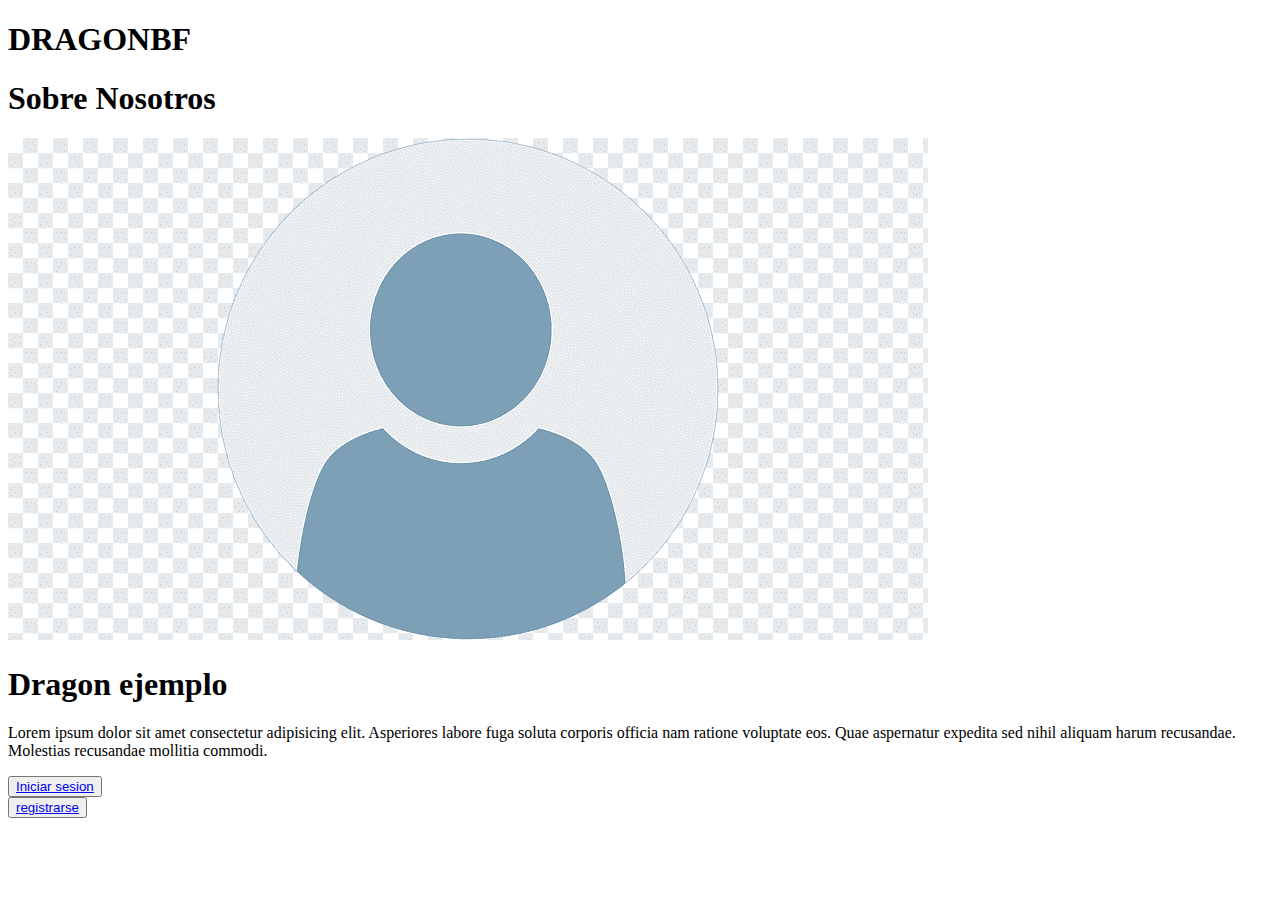
==== index.html @ 7b092726 "Nueva carpeta" ====
<!DOCTYPE html>
<html lang="en">
<head>
    <meta charset="UTF-8">
    <meta name="viewport" content="width=device-width, initial-scale=1.0">
    <title>DRAGONBF</title>
</head>
<body>
    <header>
        <!--AQui dentre estara el logo de la pagina y una pequena
         foto redondeada que al lado dira login + un about -->
        <section>
<h1>
    DRAGONBF
</h1>
        </section>
        <section>
            <h1>
                Sobre Nosotros
            </h1>
            <img src=".\recursos/sin foto perfil.png" aria-disabled="false">
        </section>
       
    </header>
    <main>
        <!--la primera seccion contrendra el texto antes de iniciar seccion, 
        resumen de la pagina o algo que inicite a la persona a registrarse-->
        <section>
            <h1>
Dragon ejemplo
            </h1>
            <p>
Lorem ipsum dolor sit amet consectetur adipisicing elit. 
Asperiores labore fuga soluta corporis officia nam ratione voluptate eos.
Quae aspernatur expedita sed nihil aliquam harum recusandae.
Molestias recusandae mollitia commodi.
            </p>
        </section>
        <!--Aqui se encontraran los botones de registro e inicio de sesion-->
        <section>

            <div class="Iniciar sesion">
                <button><a href="Iniciarsesion.html">Iniciar sesion</a></button>
            </div>
            <div class="registrarse">
                <button><a href="Register.html">registrarse</a></button>
            </div>
            
        </section>
    </main>
    <footer>
        <section>

        </section>
    </footer>
</body>
</html>
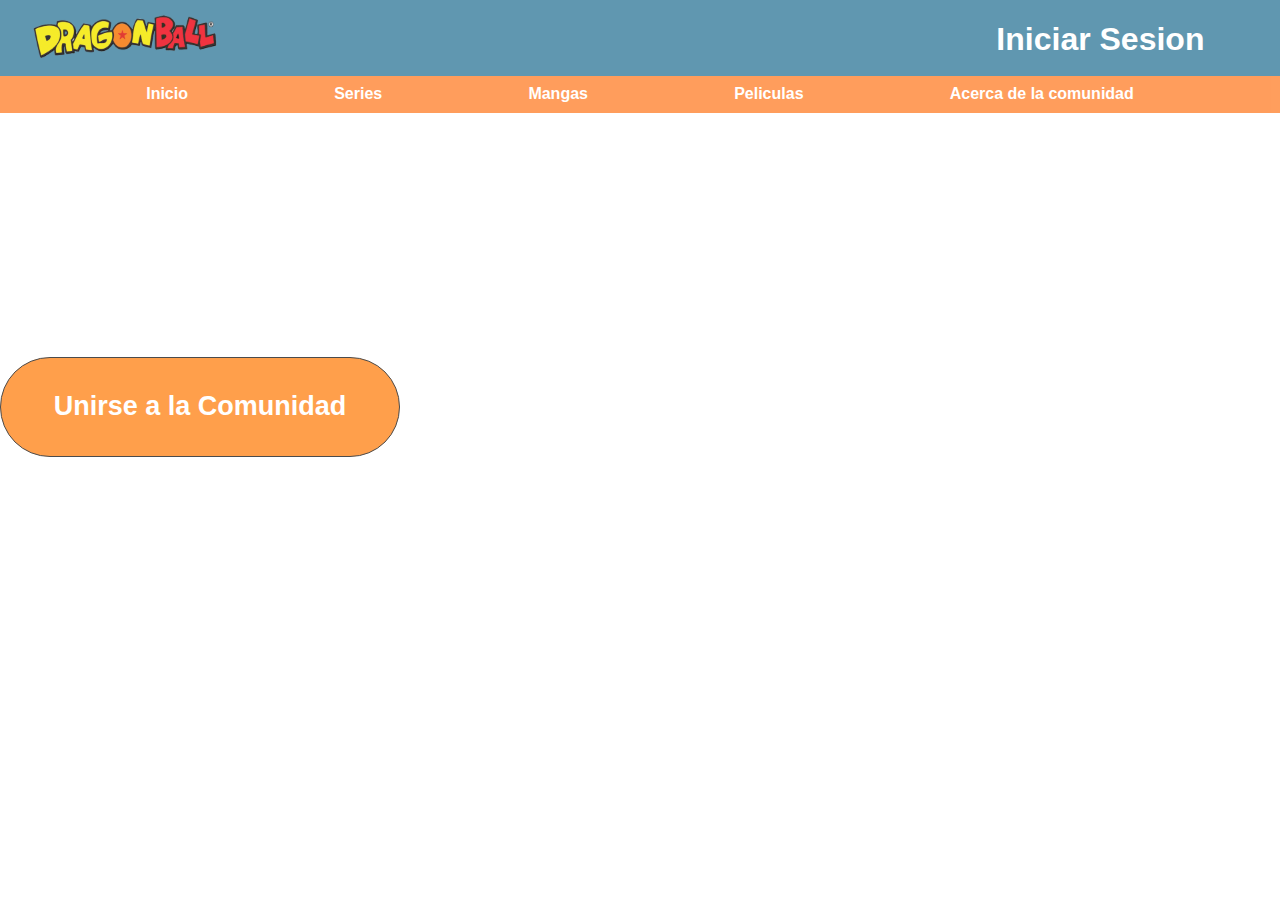
==== commit a6741478: "Home casi completo" ====
--- a/index.html
+++ b/index.html
@@ -4,54 +4,43 @@
     <meta charset="UTF-8">
     <meta name="viewport" content="width=device-width, initial-scale=1.0">
     <title>DRAGONBF</title>
+    <link rel="stylesheet" href="styleIndex.css">
 </head>
 <body>
     <header>
-        <!--AQui dentre estara el logo de la pagina y una pequena
-         foto redondeada que al lado dira login + un about -->
-        <section>
-<h1>
-    DRAGONBF
-</h1>
+        <section class="HLT">
+    <img class="LogoDragon" src="Recursos for Dr4gron b4ll F (b4ckground)/Dragon-Ball-Logo.png">
+    <h1 class="Iniciar">
+        <a class="Iniciar" href="#">
+            Iniciar Sesion
+        </a>
+    </h1>
         </section>
-        <section>
-            <h1>
-                Sobre Nosotros
-            </h1>
-            <img src=".\recursos/sin foto perfil.png" aria-disabled="false">
-        </section>
+        
+            <nav class="navegacion">
+<a class="N1"  href="#">Inicio</a>
+<a class="N1" href="#">Series</a>
+<a class="N1" href="#">Mangas</a>
+<a class="N1" href="#">Peliculas</a>
+<a class="N1" href="#">Acerca de la comunidad</a>
+            </nav>
+        
        
     </header>
     <main>
-        <!--la primera seccion contrendra el texto antes de iniciar seccion, 
-        resumen de la pagina o algo que inicite a la persona a registrarse-->
-        <section>
-            <h1>
-Dragon ejemplo
+        
+            
+            <h1 class="H1">
+                Bienvenido a la Mejor Fan page de Dragon Ball
             </h1>
-            <p>
-Lorem ipsum dolor sit amet consectetur adipisicing elit. 
-Asperiores labore fuga soluta corporis officia nam ratione voluptate eos.
-Quae aspernatur expedita sed nihil aliquam harum recusandae.
-Molestias recusandae mollitia commodi.
+        
+            <p class="P1">
+                ¡Únete a nuestra comunidad y revive los mejores momentos del universo Dragon Ball!
             </p>
-        </section>
-        <!--Aqui se encontraran los botones de registro e inicio de sesion-->
-        <section>
 
-            <div class="Iniciar sesion">
-                <button><a href="Iniciarsesion.html">Iniciar sesion</a></button>
-            </div>
-            <div class="registrarse">
-                <button><a href="Register.html">registrarse</a></button>
-            </div>
-            
-        </section>
+                <button>
+                    <a class="Unirse"  href="Register.html">Unirse a la Comunidad</a>
+                </button>
     </main>
-    <footer>
-        <section>
-
-        </section>
-    </footer>
 </body>
 </html>--- a/styleIndex.css
+++ b/styleIndex.css
@@ -0,0 +1,85 @@
+body{
+    margin: 0; 
+    background-image: url(https://blogger.googleusercontent.com/img/a/AVvXsEgaTx1sJwRJQ7WQn0kOQ4_tGYyfmvjjqS9bOHq071NDwkRSZgTJWBt_5Nz97YKVUBiZaGEUYn0vZI-llg0ZEBjcdHeV7-BVZ5MsZNNV-3rVrSdK_RXWbzYTo_3eJNEL3XqiW_JHb2yR47EOftCwmAukkAuk60OYAAVMuDRE7_TcfqkHnBK9M8z60WporxgZ=s1120-rw);
+    background-repeat: no-repeat;
+    background-attachment: fixed;
+    background-size: cover;
+    justify-content: center;
+    font-family: 'Lucida Sans', 'Lucida Sans Regular', 'Lucida Grande', 'Lucida Sans Unicode', Geneva, Verdana, sans-serif;
+    
+   
+}
+header{
+    opacity: 0.9;
+}
+main{
+    flex-direction: column; 
+    justify-items: center;
+}
+.H1{
+    font-size: 50px;
+    color: rgb(255, 255, 255);
+    font-weight: 700;
+}
+.P1{
+    font-size: 20px;
+    color: rgb(255, 255, 255);
+    font-weight: 500;
+}
+
+
+.LogoDragon{
+    height: 150px;width: 250px;margin-top: -1cm;
+}
+.Iniciar{
+    color: rgb(255, 255, 255);margin-right: 1cm;text-decoration: none;
+}
+.Iniciar:hover{
+    border: 1px solid #4f8ca8;background-color: #4f8ca8; height: 1.47cm;color: rgb(255, 228, 180);
+}
+.HLT{
+    display: flex; 
+    justify-content: space-between; 
+    background-color: #4f8ca8;
+    height: 2cm;
+    
+}
+.navegacion{
+    display: flex; 
+    justify-content: space-evenly; 
+    background-color: #ff6600;
+    height: 1cm;
+    align-items: center;
+    opacity: 0.7;
+    
+}
+
+.N1{
+    text-decoration: none;color: rgb(255, 255, 255);font-weight: 600;
+}
+.N1:hover{
+    color: rgb(147, 223, 246);
+    opacity: 1;
+    font-size: 20px;
+}
+button{
+    height: 100px;
+    width: 400px;
+    border-radius: 50px;
+    margin-top: 2cm;
+    border: 1px solid #000000;
+    background-color: #FF7700;
+    opacity: 0.7;
+}
+button:hover{
+    margin-top: 1.5cm;
+    height: 110px;
+    width: 410px;
+    opacity: 1;
+}
+.Unirse{
+    font-size: 27px;
+    text-decoration: none;
+    font-weight: 900;
+    color: rgb(255, 255, 255);
+}
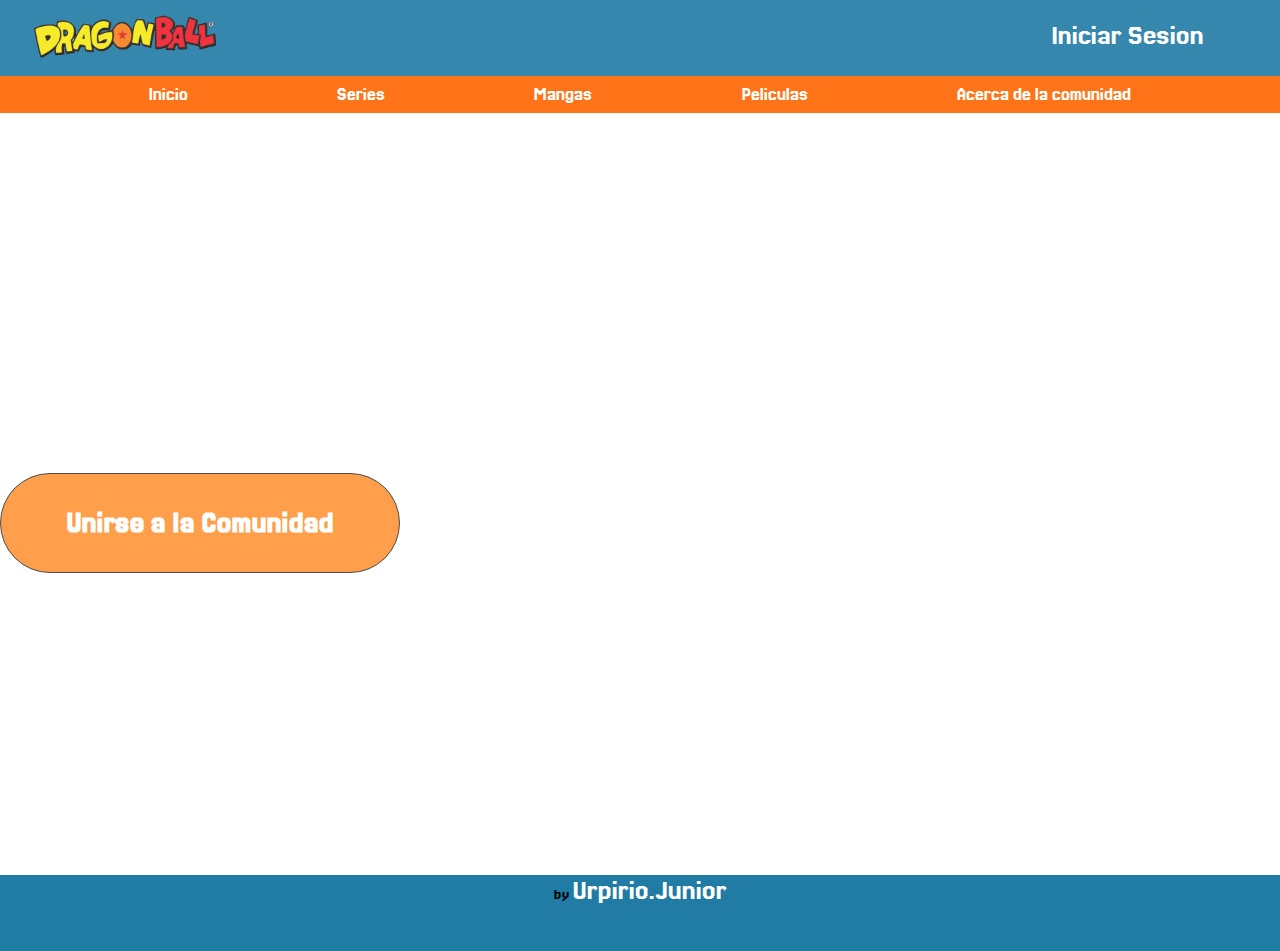
==== commit ba0ad306: "Home casi completo 2.0" ====
--- a/index.html
+++ b/index.html
@@ -4,32 +4,55 @@
     <meta charset="UTF-8">
     <meta name="viewport" content="width=device-width, initial-scale=1.0">
     <title>DRAGONBF</title>
+    <link rel="preconnect" href="https://fonts.googleapis.com">
+<link rel="preconnect" href="https://fonts.gstatic.com" crossorigin>
+<link href="https://fonts.googleapis.com/css2?family=Jersey+20&display=swap" rel="stylesheet">
     <link rel="stylesheet" href="styleIndex.css">
 </head>
 <body>
     <header>
+
         <section class="HLT">
+
     <img class="LogoDragon" src="Recursos for Dr4gron b4ll F (b4ckground)/Dragon-Ball-Logo.png">
+
     <h1 class="Iniciar">
+
         <a class="Iniciar" href="#">
             Iniciar Sesion
         </a>
+
     </h1>
+
         </section>
         
             <nav class="navegacion">
-<a class="N1"  href="#">Inicio</a>
-<a class="N1" href="#">Series</a>
-<a class="N1" href="#">Mangas</a>
-<a class="N1" href="#">Peliculas</a>
-<a class="N1" href="#">Acerca de la comunidad</a>
+
+                <a class="N1"  href="#">
+                    Inicio
+                </a>
+
+                <a class="N1" href="#">
+                    Series
+                </a>
+
+                <a class="N1" href="#">
+                    Mangas
+                </a>
+
+                <a class="N1" href="#">
+                    Peliculas
+                </a>
+
+                <a class="N1" href="#">
+                    Acerca de la comunidad
+                </a>
+
             </nav>
-        
-       
+
     </header>
+
     <main>
-        
-            
             <h1 class="H1">
                 Bienvenido a la Mejor Fan page de Dragon Ball
             </h1>
@@ -37,10 +60,18 @@
             <p class="P1">
                 ¡Únete a nuestra comunidad y revive los mejores momentos del universo Dragon Ball!
             </p>
-
-                <button>
-                    <a class="Unirse"  href="Register.html">Unirse a la Comunidad</a>
-                </button>
+                    <a  href="Register.html">
+                        <button class="Unirse">
+                            Unirse a la Comunidad
+                        </button>
+                    </a>
     </main>
+    <footer class="ULPRT">
+        <section>
+           by <a class="Fh" href="https://www.instagram.com/urpirio.junior/">
+            Urpirio.Junior
+        </a>
+        </section>
+    </footer>
 </body>
 </html>--- a/styleIndex.css
+++ b/styleIndex.css
@@ -5,7 +5,8 @@
     background-attachment: fixed;
     background-size: cover;
     justify-content: center;
-    font-family: 'Lucida Sans', 'Lucida Sans Regular', 'Lucida Grande', 'Lucida Sans Unicode', Geneva, Verdana, sans-serif;
+    font-family: "Jersey 20", sans-serif;
+    
     
    
 }
@@ -17,50 +18,71 @@
     justify-items: center;
 }
 .H1{
-    font-size: 50px;
+    font-size: 70px;
     color: rgb(255, 255, 255);
-    font-weight: 700;
+    font-weight: 100;
+    stroke:  #000000;stroke-width: 1px;-webkit-text-stroke-color: #000000;
+    text-align: center;
 }
 .P1{
-    font-size: 20px;
+    font-size: 40px;
     color: rgb(255, 255, 255);
-    font-weight: 500;
+    font-weight: 100;
+    padding-left: 5cm;
+    padding-right: 5cm;
+    text-align: center;
+
 }
 
 
 .LogoDragon{
-    height: 150px;width: 250px;margin-top: -1cm;
+    height: 150px;
+    width: 250px;
+    margin-top: -1cm;
 }
 .Iniciar{
-    color: rgb(255, 255, 255);margin-right: 1cm;text-decoration: none;
+    color: rgb(255, 255, 255);
+    margin-right: 1cm;
+    text-decoration: none;
+    font-size: 30px;
+    font-weight: 400;
 }
 .Iniciar:hover{
-    border: 1px solid #4f8ca8;background-color: #4f8ca8; height: 1.47cm;color: rgb(255, 228, 180);
+    color: rgb(255, 255, 255);
+    font-size: 35px;
+    margin-top: 20px;
 }
 .HLT{
     display: flex; 
     justify-content: space-between; 
-    background-color: #4f8ca8;
+    background-color: #207ba5;
     height: 2cm;
     
 }
+.HLT:hover{
+    background-color: #207ba5;
+}
+
 .navegacion{
     display: flex; 
     justify-content: space-evenly; 
     background-color: #ff6600;
     height: 1cm;
     align-items: center;
-    opacity: 0.7;
     
+    
+}
+.navegacion:hover{
+    opacity: 1;
 }
 
 .N1{
-    text-decoration: none;color: rgb(255, 255, 255);font-weight: 600;
+    text-decoration: none;color: rgb(255, 255, 255);font-weight: 400;font-size: 20px;
 }
 .N1:hover{
-    color: rgb(147, 223, 246);
+    color: rgb(255, 255, 255);
     opacity: 1;
-    font-size: 20px;
+    font-size: 30px;
 }
 button{
     height: 100px;
@@ -72,14 +94,28 @@
     opacity: 0.7;
 }
 button:hover{
-    margin-top: 1.5cm;
+    margin-top: 2cm;
     height: 110px;
     width: 410px;
     opacity: 1;
 }
 .Unirse{
-    font-size: 27px;
+    font-size: 32px;
     text-decoration: none;
     font-weight: 900;
     color: rgb(255, 255, 255);
+    font-family: "Jersey 20", sans-serif;
 }
+.ULPRT{
+    display: flex; 
+    justify-content: center; 
+    background-color: #207ba5;
+    height: 2cm;
+    margin-top: 8cm;
+}
+.Fh{
+    text-decoration: none;color: white; font-size: 30px;
+}
+.Fh:hover{
+    font-size: 35px;color: aliceblue; margin-top: 0.8cm;
+}
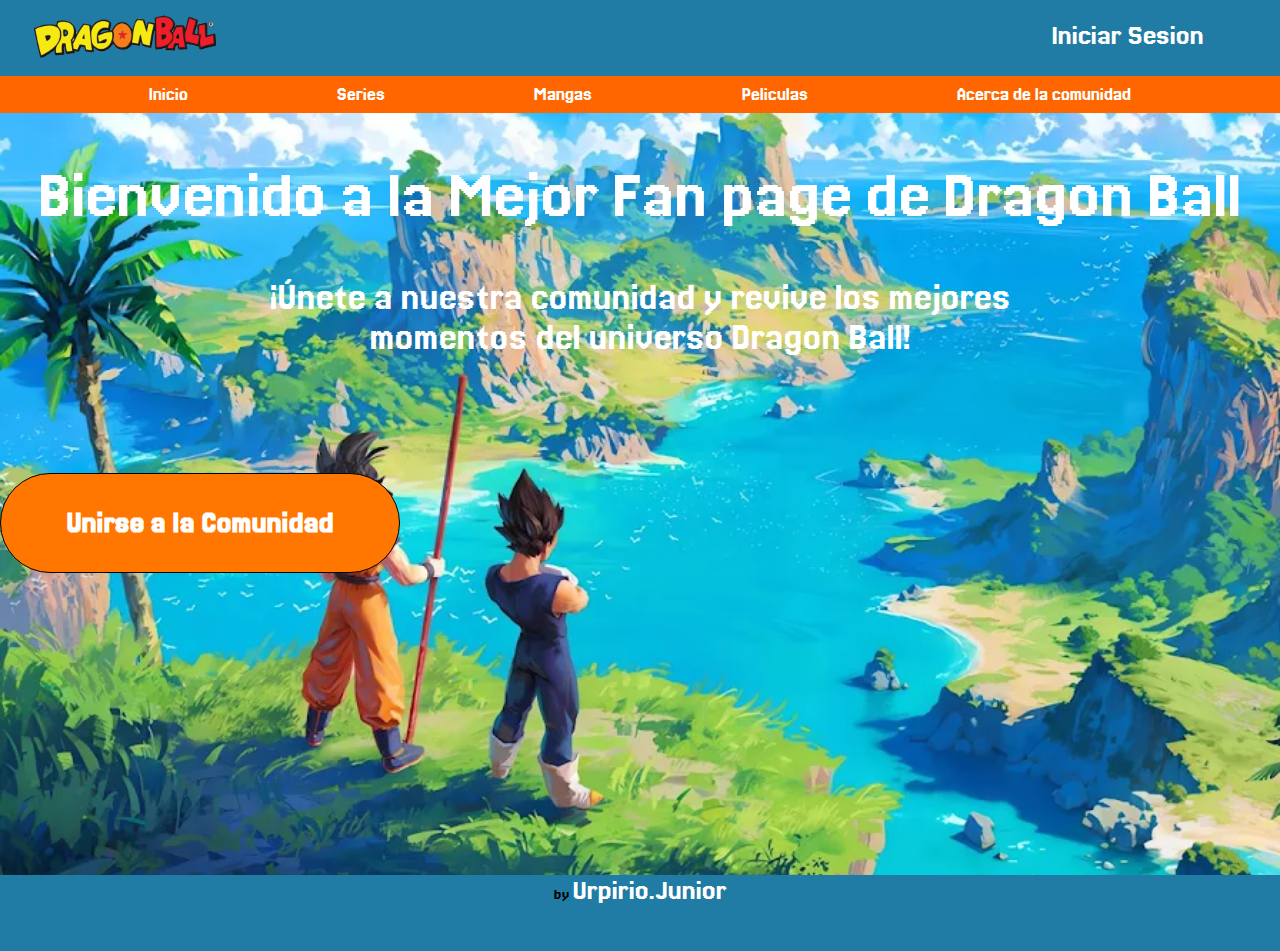
==== commit a91e35f2: "se le agrego un alt a las imagenes y una direccion al link de inicio de sesion" ====
--- a/index.html
+++ b/index.html
@@ -5,8 +5,8 @@
     <meta name="viewport" content="width=device-width, initial-scale=1.0">
     <title>DRAGONBF</title>
     <link rel="preconnect" href="https://fonts.googleapis.com">
-<link rel="preconnect" href="https://fonts.gstatic.com" crossorigin>
-<link href="https://fonts.googleapis.com/css2?family=Jersey+20&display=swap" rel="stylesheet">
+    <link rel="preconnect" href="https://fonts.gstatic.com" crossorigin>
+    <link href="https://fonts.googleapis.com/css2?family=Jersey+20&display=swap" rel="stylesheet">
     <link rel="stylesheet" href="styleIndex.css">
 </head>
 <body>
@@ -14,11 +14,11 @@
 
         <section class="HLT">
 
-    <img class="LogoDragon" src="Recursos for Dr4gron b4ll F (b4ckground)/Dragon-Ball-Logo.png">
+    <img class="LogoDragon" src="Recursos for Dr4gron b4ll F (b4ckground)/Dragon-Ball-Logo.png" alt="Logo de la pagina">
 
     <h1 class="Iniciar">
 
-        <a class="Iniciar" href="#">
+        <a class="Iniciar" href="Iniciarsesion.html">
             Iniciar Sesion
         </a>
 
--- a/styleIndex.css
+++ b/styleIndex.css
@@ -1,6 +1,6 @@
 body{
     margin: 0; 
-    background-image: url(https://blogger.googleusercontent.com/img/a/AVvXsEgaTx1sJwRJQ7WQn0kOQ4_tGYyfmvjjqS9bOHq071NDwkRSZgTJWBt_5Nz97YKVUBiZaGEUYn0vZI-llg0ZEBjcdHeV7-BVZ5MsZNNV-3rVrSdK_RXWbzYTo_3eJNEL3XqiW_JHb2yR47EOftCwmAukkAuk60OYAAVMuDRE7_TcfqkHnBK9M8z60WporxgZ=s1120-rw);
+    background-image: url("Recursos for Dr4gron b4ll F (b4ckground)/Pagina de inicio.webp");
     background-repeat: no-repeat;
     background-attachment: fixed;
     background-size: cover;
@@ -10,9 +10,7 @@
     
    
 }
-header{
-    opacity: 0.9;
-}
+
 main{
     flex-direction: column; 
     justify-items: center;
@@ -21,7 +19,9 @@
     font-size: 70px;
     color: rgb(255, 255, 255);
     font-weight: 100;
-    stroke:  #000000;stroke-width: 1px;-webkit-text-stroke-color: #000000;
+    stroke:  #000000;
+    stroke-width: 1px;
+    -webkit-text-stroke-color: #000000;
     text-align: center;
 }
 .P1{
@@ -77,7 +77,10 @@
 }
 
 .N1{
-    text-decoration: none;color: rgb(255, 255, 255);font-weight: 400;font-size: 20px;
+    text-decoration: none;
+    color: rgb(255, 255, 255);
+    font-weight: 400;
+    font-size: 20px;
 }
 .N1:hover{
     color: rgb(255, 255, 255);
@@ -91,13 +94,14 @@
     margin-top: 2cm;
     border: 1px solid #000000;
     background-color: #FF7700;
-    opacity: 0.7;
+   
 }
 button:hover{
     margin-top: 2cm;
     height: 110px;
     width: 410px;
-    opacity: 1;
+    background-color: #FF7700;
+    
 }
 .Unirse{
     font-size: 32px;
@@ -114,8 +118,12 @@
     margin-top: 8cm;
 }
 .Fh{
-    text-decoration: none;color: white; font-size: 30px;
+    text-decoration: none;
+    color: white; 
+    font-size: 30px;
 }
 .Fh:hover{
-    font-size: 35px;color: aliceblue; margin-top: 0.8cm;
+    font-size: 35px;
+    color: aliceblue;
+     margin-top: 0.8cm;
 }
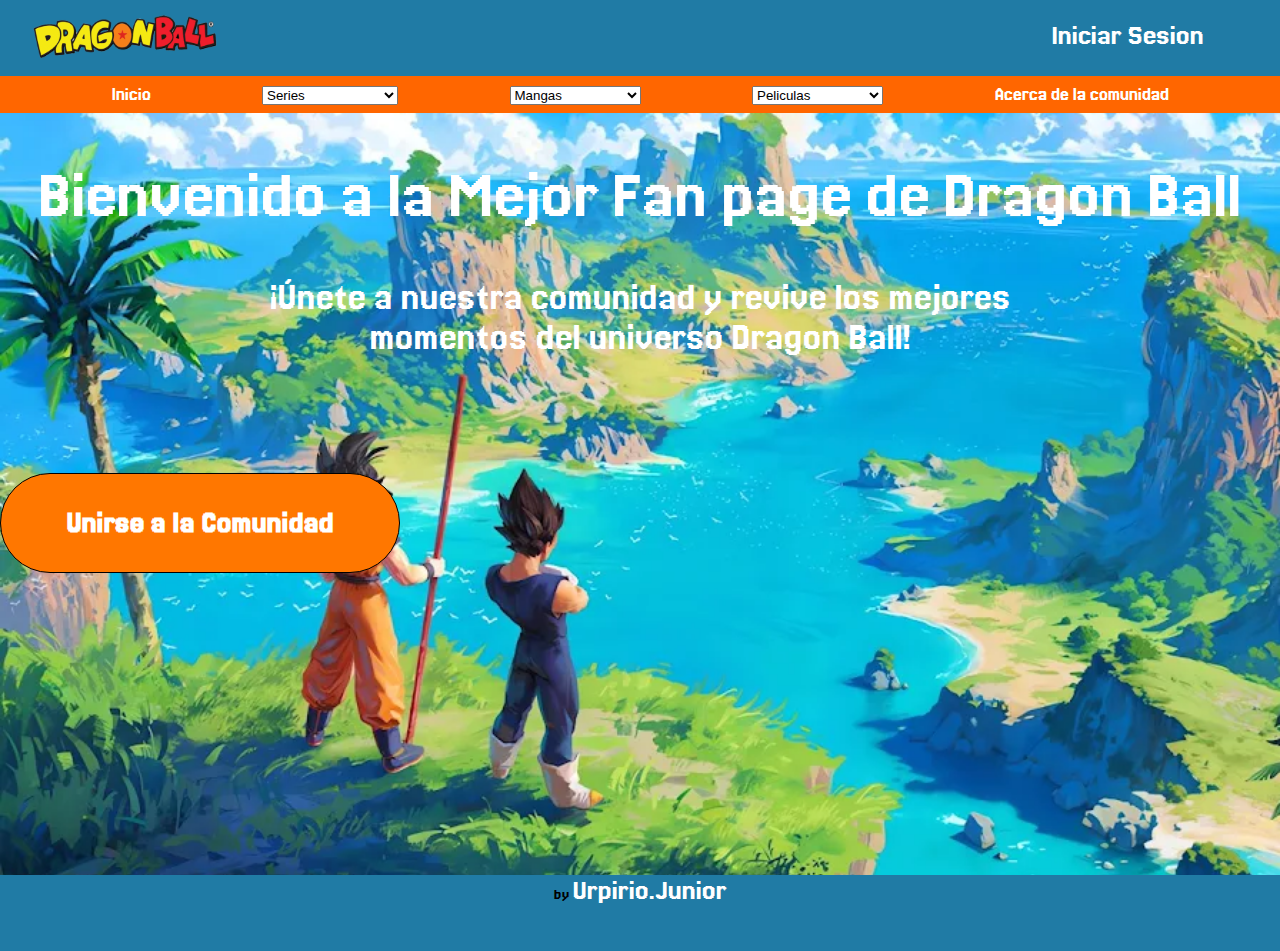
==== commit 7a9596b6: "Se agrego a la navegacion, menu de releccion" ====
--- a/index.html
+++ b/index.html
@@ -32,17 +32,38 @@
                     Inicio
                 </a>
 
-                <a class="N1" href="#">
-                    Series
-                </a>
+                <div class="N1">
+                    <select class="Series" name="Series" id="Series">
+                        <option class="SeriesOP" value="Series">Series</option>
+                        <option class="SeriesOP" value="DBZ">Dragon Ball Z</option>
+                        <option class="SeriesOP" value="DBSUPER">Dragon Ball Super</option>
+                        <option class="SeriesOP" value="DB">Dragon Ball</option>
+                        <option class="SeriesOP" value="DBDAIMA">Dragon BAll Daima</option>
+                        <option class="SeriesOP" value="DBDAIMA">Dragon BAll GT</option>
+                    </select>
+                </div>
+                
 
-                <a class="N1" href="#">
-                    Mangas
-                </a>
+                <div class="N1" >
+                    <select class="Mangas" name="Mangas" id="Mangas">
+                        <option class="MangasOP" value="Mangas">Mangas</option>
+                        <option class="MangasOP" value="DBZ">Dragon Ball Z</option>
+                        <option class="MangasOP" value="DBSUPER">Dragon Ball Super</option>
+                        <option class="MangasOP" value="DB">Dragon Ball</option>
+                        <option class="MangasOP" value="DBDAIMA">Dragon BAll GT</option>
+                        <option class="MangasOP" value="DBDAIMA">Dragon BAll AF</option>
+                    </select>
+                </div>
 
-                <a class="N1" href="#">
-                    Peliculas
-                </a>
+                <div class="N1">
+                    <select class="Peliculas" name="Peliculas" id="Peliculas">
+                        <option class="PeliculasOP" value="Mangas">Peliculas</option>
+                        <option class="PeliculasOP" value="DBZ">Dragon Ball Z</option>
+                        <option class="PeliculasOP" value="DBSUPER">Dragon Ball Super</option>
+                        <option class="PeliculasOP" value="DB">Dragon Ball</option>
+                        
+                    </select>
+                </div>
 
                 <a class="N1" href="#">
                     Acerca de la comunidad
--- a/styleIndex.css
+++ b/styleIndex.css
@@ -46,6 +46,7 @@
     text-decoration: none;
     font-size: 30px;
     font-weight: 400;
+    transition: all 300ms ease;
 }
 .Iniciar:hover{
     color: rgb(255, 255, 255);
@@ -57,7 +58,7 @@
     justify-content: space-between; 
     background-color: #207ba5;
     height: 2cm;
-    
+    transition: all 300ms ease;
 }
 .HLT:hover{
     background-color: #207ba5;
@@ -69,8 +70,7 @@
     background-color: #ff6600;
     height: 1cm;
     align-items: center;
-    
-    
+    transition: all 300ms ease;   
 }
 .navegacion:hover{
     opacity: 1;
@@ -81,6 +81,7 @@
     color: rgb(255, 255, 255);
     font-weight: 400;
     font-size: 20px;
+    transition: all 300ms ease;
 }
 .N1:hover{
     color: rgb(255, 255, 255);
@@ -94,13 +95,14 @@
     margin-top: 2cm;
     border: 1px solid #000000;
     background-color: #FF7700;
+    transition: all 300ms ease;
    
 }
 button:hover{
     margin-top: 2cm;
     height: 110px;
     width: 410px;
-    background-color: #FF7700;
+    background-color: #e76d02;
     
 }
 .Unirse{
@@ -121,6 +123,7 @@
     text-decoration: none;
     color: white; 
     font-size: 30px;
+    transition: all 300ms ease;
 }
 .Fh:hover{
     font-size: 35px;
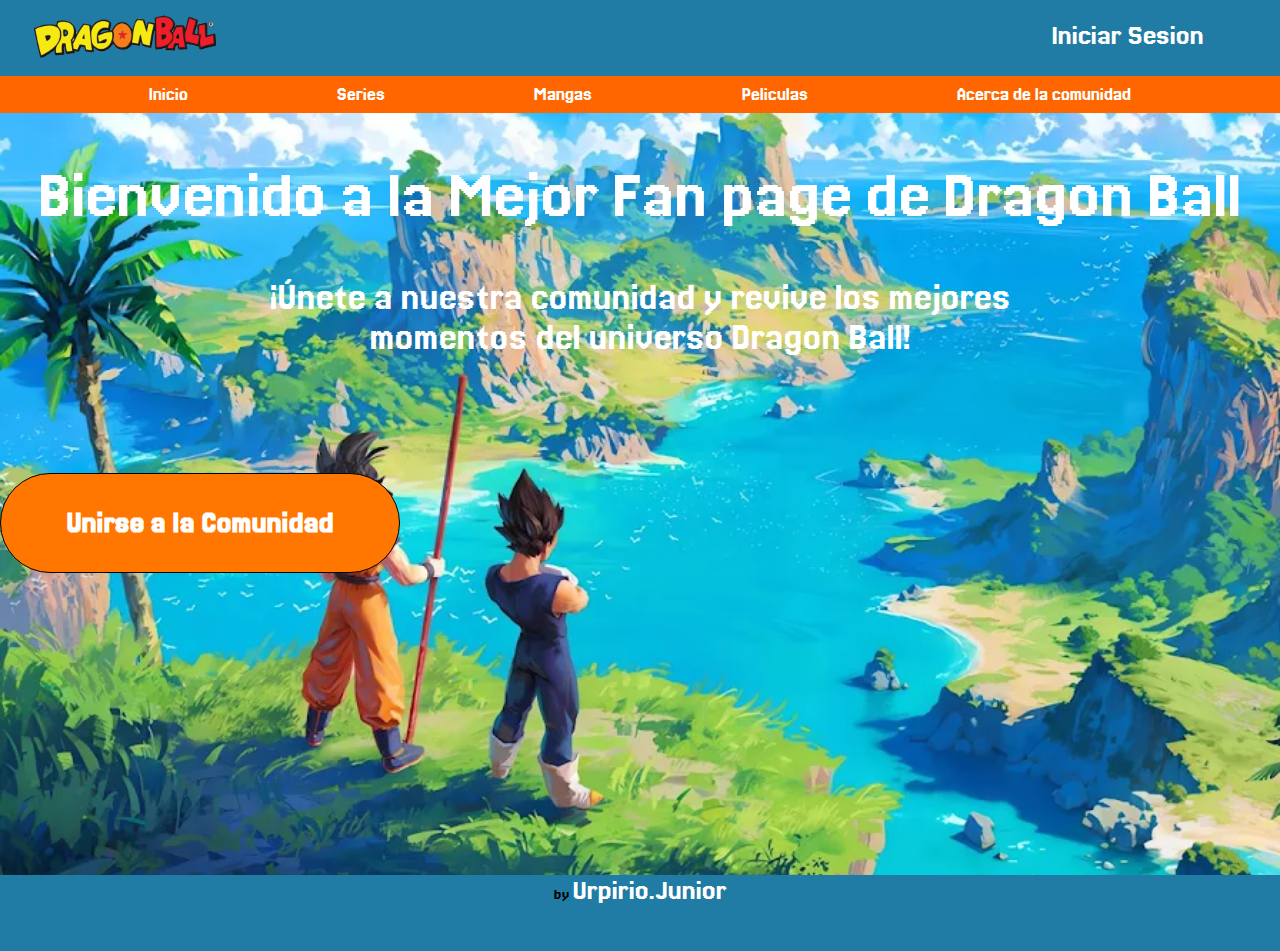
==== commit 55d9accf: "Se desactivo temporalmente las seleccion desde el inicio" ====
--- a/index.html
+++ b/index.html
@@ -32,38 +32,41 @@
                     Inicio
                 </a>
 
-                <div class="N1">
-                    <select class="Series" name="Series" id="Series">
+                <a class="N1" href="#">
+                    Series
+                    <!--<select class="Series" name="Series" id="Series">
                         <option class="SeriesOP" value="Series">Series</option>
                         <option class="SeriesOP" value="DBZ">Dragon Ball Z</option>
                         <option class="SeriesOP" value="DBSUPER">Dragon Ball Super</option>
                         <option class="SeriesOP" value="DB">Dragon Ball</option>
                         <option class="SeriesOP" value="DBDAIMA">Dragon BAll Daima</option>
                         <option class="SeriesOP" value="DBDAIMA">Dragon BAll GT</option>
-                    </select>
-                </div>
+                    </select>-->
+                </a>
                 
 
-                <div class="N1" >
-                    <select class="Mangas" name="Mangas" id="Mangas">
-                        <option class="MangasOP" value="Mangas">Mangas</option>
+                <a class="N1" href="#" >
+                    Mangas
+                    <!--<select disabled class="Mangas" name="Mangas" id="Mangas">
+                        <option class="MangasOP" value="Mangas" herf="olCon.html">Mangas</option>
                         <option class="MangasOP" value="DBZ">Dragon Ball Z</option>
                         <option class="MangasOP" value="DBSUPER">Dragon Ball Super</option>
                         <option class="MangasOP" value="DB">Dragon Ball</option>
                         <option class="MangasOP" value="DBDAIMA">Dragon BAll GT</option>
                         <option class="MangasOP" value="DBDAIMA">Dragon BAll AF</option>
-                    </select>
-                </div>
+                    </select>-->
+                </a>
 
-                <div class="N1">
-                    <select class="Peliculas" name="Peliculas" id="Peliculas">
+                <a class="N1" href="#">
+                    Peliculas
+                    <!--<select class="Peliculas" name="Peliculas" id="Peliculas">
                         <option class="PeliculasOP" value="Mangas">Peliculas</option>
                         <option class="PeliculasOP" value="DBZ">Dragon Ball Z</option>
                         <option class="PeliculasOP" value="DBSUPER">Dragon Ball Super</option>
                         <option class="PeliculasOP" value="DB">Dragon Ball</option>
                         
-                    </select>
-                </div>
+                    </select>-->
+                </a>
 
                 <a class="N1" href="#">
                     Acerca de la comunidad
--- a/styleIndex.css
+++ b/styleIndex.css
@@ -6,8 +6,6 @@
     background-size: cover;
     justify-content: center;
     font-family: "Jersey 20", sans-serif;
-    
-    
    
 }
 
@@ -88,6 +86,40 @@
     opacity: 1;
     font-size: 30px;
 }
+.Series{
+    border: none;
+    background-color: #ff770000;
+    font-size: 20px;
+    outline: none;
+    font-family: "Jersey 20", sans-serif;
+    color: white;
+    
+}
+.SeriesOP{
+    color: #000000;
+}
+.Mangas{
+    border: none;
+    background-color: #ff770000;
+    font-size: 20px;
+    outline: none;
+    font-family: "Jersey 20", sans-serif;
+    color: white;
+}
+.MangasOP{
+    color: #000000;
+}
+.Peliculas{
+    border: none;
+    background-color: #00000000;
+    font-size: 20px;
+    outline: none;
+    font-family: "Jersey 20", sans-serif;
+    color: white;
+}
+.PeliculasOP{
+    color: #000000;
+}
 button{
     height: 100px;
     width: 400px;
